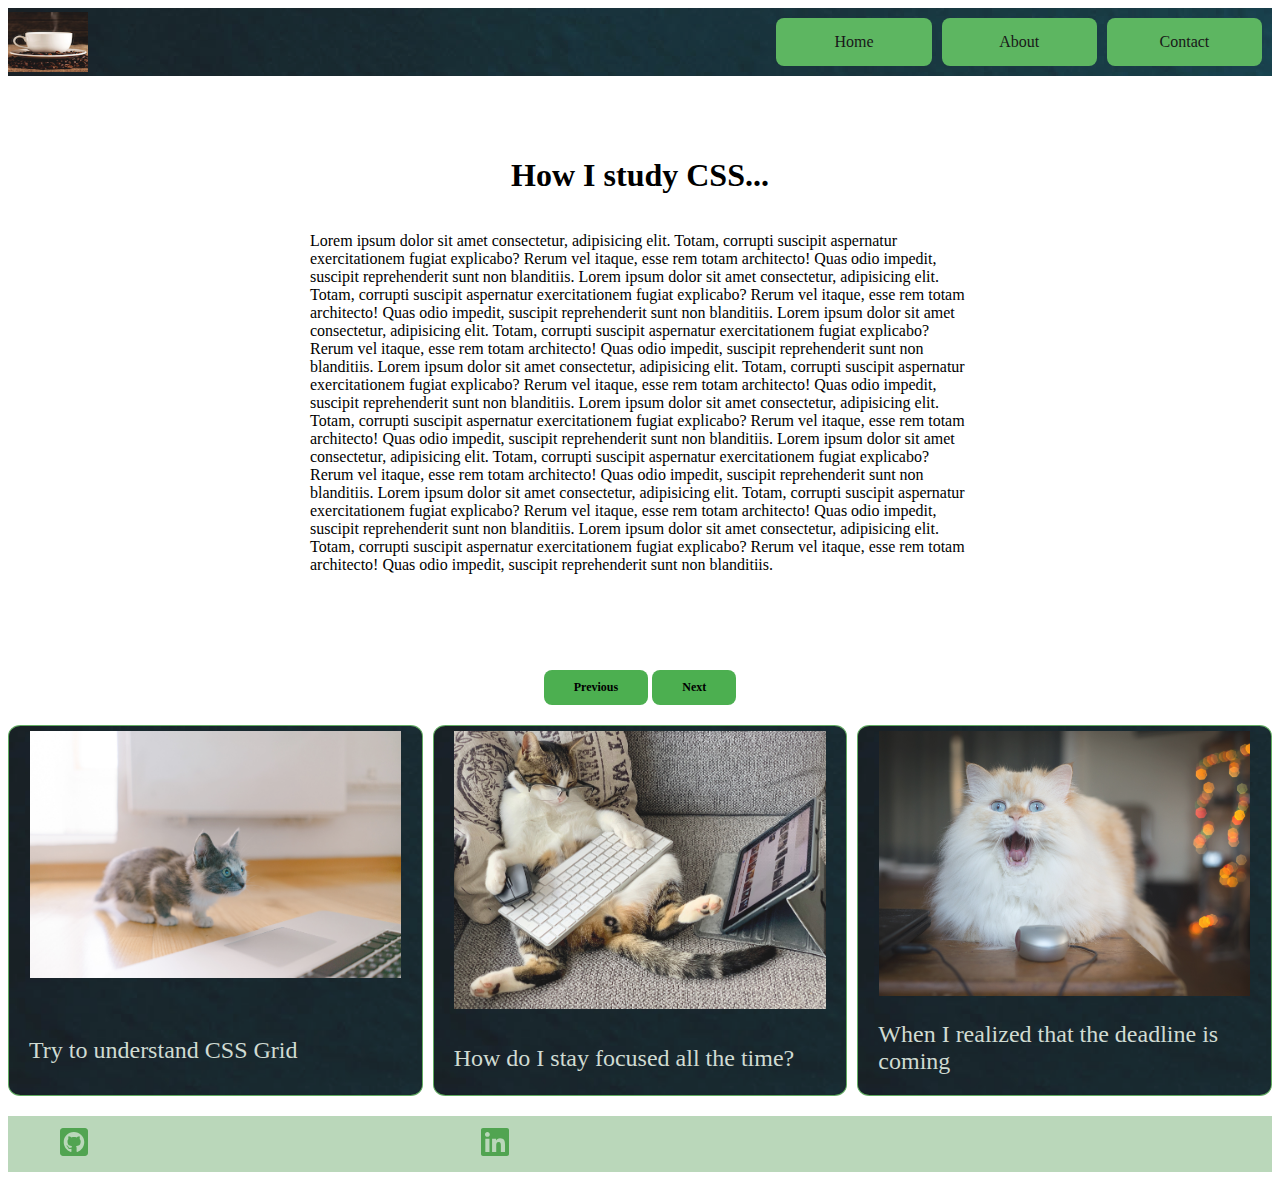
==== post.html @ 3016c1f3 "First commit" ====
<!DOCTYPE html>
<html lang="en">
<head>
    <meta charset="UTF-8">
    <meta name="viewport" content="width=device-width, initial-scale=1.0">
    <meta http-equiv="X-UA-Compatible" content="ie=edge">
    <title>My Post</title>
    <link rel="stylesheet" type = "text/css" href="css/post-style.css">
</head>
<body>
    <header class="header">

        <img class = "logo" src="images/icon-image.png"/>
        <nav class="nav">
            <a href="index.html" class="button">Home</a>
            <a href="#" class="button">About</a>
            <a href="#contact" class="button">Contact</a>
        </nav>
    </header>

    <article>
        <section class="content">
           <h1>How I study CSS...</h1>
           <p> Lorem ipsum dolor sit amet consectetur, adipisicing elit. 
               Totam, corrupti suscipit aspernatur exercitationem fugiat 
               explicabo? Rerum vel itaque, esse rem totam architecto! 
               Quas odio impedit, suscipit reprehenderit sunt non blanditiis.
               Lorem ipsum dolor sit amet consectetur, adipisicing elit. 
               Totam, corrupti suscipit aspernatur exercitationem fugiat 
               explicabo? Rerum vel itaque, esse rem totam architecto! 
               Quas odio impedit, suscipit reprehenderit sunt non blanditiis.
               Lorem ipsum dolor sit amet consectetur, adipisicing elit. 
               Totam, corrupti suscipit aspernatur exercitationem fugiat 
               explicabo? Rerum vel itaque, esse rem totam architecto! 
               Quas odio impedit, suscipit reprehenderit sunt non blanditiis.
               Lorem ipsum dolor sit amet consectetur, adipisicing elit. 
               Totam, corrupti suscipit aspernatur exercitationem fugiat 
               explicabo? Rerum vel itaque, esse rem totam architecto! 
               Quas odio impedit, suscipit reprehenderit sunt non blanditiis.
               Lorem ipsum dolor sit amet consectetur, adipisicing elit. 
               Totam, corrupti suscipit aspernatur exercitationem fugiat 
               explicabo? Rerum vel itaque, esse rem totam architecto! 
               Quas odio impedit, suscipit reprehenderit sunt non blanditiis.
               Lorem ipsum dolor sit amet consectetur, adipisicing elit. 
               Totam, corrupti suscipit aspernatur exercitationem fugiat 
               explicabo? Rerum vel itaque, esse rem totam architecto! 
               Quas odio impedit, suscipit reprehenderit sunt non blanditiis.
               Lorem ipsum dolor sit amet consectetur, adipisicing elit. 
               Totam, corrupti suscipit aspernatur exercitationem fugiat 
               explicabo? Rerum vel itaque, esse rem totam architecto! 
               Quas odio impedit, suscipit reprehenderit sunt non blanditiis.
               Lorem ipsum dolor sit amet consectetur, adipisicing elit. 
               Totam, corrupti suscipit aspernatur exercitationem fugiat 
               explicabo? Rerum vel itaque, esse rem totam architecto! 
               Quas odio impedit, suscipit reprehenderit sunt non blanditiis.
            </p>
           <a href=#></a>
        </section>
</article>

<article class="main-content">
	<aside>
        <a href="#contact" class="button">Previous</a>
        <a href="#contact" class="button">Next</a>
    </aside>
</article>
<section class="card-list">
    <div class="card">
        <img class = "card-image" src="images/picture1.jpg"/>
        <div class="card-details"> Try to understand CSS Grid
        </div>
    </div>
    <div class="card">
        <img class="card-image" src="images/picture2.jpg"/>
        <div class="card-details"> How do I stay focused all the time?
        </div>
    </div>
    <div class="card">
        <img class="card-image" src="images/picture3.jpg"/>
        <div class="card-details"> When I realized that the deadline is coming
        </div>
    </div>
</section>

<footer class="footer" id = "contact">
    <a href="https://github.com/juliaCold" target="_blank">
        <svg class = "icon icon--github" aria-hidden="true" focusable="false" data-prefix="fab" data-icon="github-square" class="svg-inline--fa fa-github-square fa-w-14" role="img" xmlns="http://www.w3.org/2000/svg" viewBox="0 0 448 512"><path fill="currentColor" d="M400 32H48C21.5 32 0 53.5 0 80v352c0 26.5 21.5 48 48 48h352c26.5 0 48-21.5 48-48V80c0-26.5-21.5-48-48-48zM277.3 415.7c-8.4 1.5-11.5-3.7-11.5-8 0-5.4.2-33 .2-55.3 0-15.6-5.2-25.5-11.3-30.7 37-4.1 76-9.2 76-73.1 0-18.2-6.5-27.3-17.1-39 1.7-4.3 7.4-22-1.7-45-13.9-4.3-45.7 17.9-45.7 17.9-13.2-3.7-27.5-5.6-41.6-5.6-14.1 0-28.4 1.9-41.6 5.6 0 0-31.8-22.2-45.7-17.9-9.1 22.9-3.5 40.6-1.7 45-10.6 11.7-15.6 20.8-15.6 39 0 63.6 37.3 69 74.3 73.1-4.8 4.3-9.1 11.7-10.6 22.3-9.5 4.3-33.8 11.7-48.3-13.9-9.1-15.8-25.5-17.1-25.5-17.1-16.2-.2-1.1 10.2-1.1 10.2 10.8 5 18.4 24.2 18.4 24.2 9.7 29.7 56.1 19.7 56.1 19.7 0 13.9.2 36.5.2 40.6 0 4.3-3 9.5-11.5 8-66-22.1-112.2-84.9-112.2-158.3 0-91.8 70.2-161.5 162-161.5S388 165.6 388 257.4c.1 73.4-44.7 136.3-110.7 158.3zm-98.1-61.1c-1.9.4-3.7-.4-3.9-1.7-.2-1.5 1.1-2.8 3-3.2 1.9-.2 3.7.6 3.9 1.9.3 1.3-1 2.6-3 3zm-9.5-.9c0 1.3-1.5 2.4-3.5 2.4-2.2.2-3.7-.9-3.7-2.4 0-1.3 1.5-2.4 3.5-2.4 1.9-.2 3.7.9 3.7 2.4zm-13.7-1.1c-.4 1.3-2.4 1.9-4.1 1.3-1.9-.4-3.2-1.9-2.8-3.2.4-1.3 2.4-1.9 4.1-1.5 2 .6 3.3 2.1 2.8 3.4zm-12.3-5.4c-.9 1.1-2.8.9-4.3-.6-1.5-1.3-1.9-3.2-.9-4.1.9-1.1 2.8-.9 4.3.6 1.3 1.3 1.8 3.3.9 4.1zm-9.1-9.1c-.9.6-2.6 0-3.7-1.5s-1.1-3.2 0-3.9c1.1-.9 2.8-.2 3.7 1.3 1.1 1.5 1.1 3.3 0 4.1zm-6.5-9.7c-.9.9-2.4.4-3.5-.6-1.1-1.3-1.3-2.8-.4-3.5.9-.9 2.4-.4 3.5.6 1.1 1.3 1.3 2.8.4 3.5zm-6.7-7.4c-.4.9-1.7 1.1-2.8.4-1.3-.6-1.9-1.7-1.5-2.6.4-.6 1.5-.9 2.8-.4 1.3.7 1.9 1.8 1.5 2.6z"></path>
        </svg></a>
    <a href="http://linkedin.com/in/julia-koldorkina" target="_blank">
    <svg class= "icon icon--linkedin" aria-hidden="true" focusable="false" data-prefix="fab" data-icon="linkedin" class="svg-inline--fa fa-linkedin fa-w-14" role="img" xmlns="http://www.w3.org/2000/svg" viewBox="0 0 448 512"><path fill="currentColor" d="M416 32H31.9C14.3 32 0 46.5 0 64.3v383.4C0 465.5 14.3 480 31.9 480H416c17.6 0 32-14.5 32-32.3V64.3c0-17.8-14.4-32.3-32-32.3zM135.4 416H69V202.2h66.5V416zm-33.2-243c-21.3 0-38.5-17.3-38.5-38.5S80.9 96 102.2 96c21.2 0 38.5 17.3 38.5 38.5 0 21.3-17.2 38.5-38.5 38.5zm282.1 243h-66.4V312c0-24.8-.5-56.7-34.5-56.7-34.6 0-39.9 27-39.9 54.9V416h-66.4V202.2h63.7v29.2h.9c8.9-16.8 30.6-34.5 62.9-34.5 67.2 0 79.7 44.3 79.7 101.9V416z"></path>
    </svg></a>
</footer>

</body>
</html>
---- css/post-style.css ----
.logo {
    width: 80px;
    height: 60px;
}

header {
    display:grid;
    grid-template-columns: 1.5fr 1fr;
    align-items: center;
    background-image: url(../images/card-background.jpg);
    opacity: 0.9;
}

.nav {
display:grid;
grid-template-columns: repeat(auto-fit, minmax(100px , 1fr));
grid-gap:10px;
align-items: center;
padding: 10px;
}

.button {
    background-color: #4CAF50; /* Green */
    border: none;
    color: #000000;
    padding: 15px 32px;
    text-align: center;
    text-decoration: none;
    display: inline-block;
    font-size: 16px;
    border-radius: 8px;
}

.content {
    min-height: 50vh;
    max-width: 660px;
	display: grid;
	justify-items: center;
	align-content: center;
    justify-content: center;
    padding: 60px;
    margin: 0 auto;
}

.main-content {
    display: flex;
    flex-wrap: wrap;
    flex-direction: row;
    justify-content:space-between;
    padding: 0 5vw 0 5vw;
    text-align: center;
}

.main-content section {
    min-width: 70%;
    width: calc((48em - 100%) * 1000);
    max-width: 100%;
}

.main-content aside {
    min-width: 25%;
    width: calc((48em - 100%) * 1000);
    max-width: 100%;
    margin: 20px auto;
    font-weight: 700;
}

.main-content a {
    background-color: #4CAF50;
    border: none;
    color: #000000;
    padding: 10px 30px;
    text-align: center;
    text-decoration: none;
    display: inline-block;
    font-size: 12px;
    border-radius: 8px;
}

.card-list {
    display:grid;
    grid-gap: 10px;
    grid-template-columns: repeat(auto-fit, 
    minmax(300px , 1fr));
    }
    
.card {
    display: grid;
    grid-template-columns:	1fr;
    border: 1px solid rgb(81, 164, 81);
    border-radius: 3%;
    font-size: 1.5em;
    background-image: url(../images/card-background.jpg);
    opacity: 0.9;
    color: rgb(203, 216, 206);
}

.card .card-image {
    width: 90%;
    height: auto;
    margin: 5px;
    justify-self: center;
}

.card-details {
    display: flex;
    flex-direction: column;
    justify-content: space-evenly;
    padding: 20px;
}
    
.card-details a {
    align-self: center;
}

.footer {
    display:grid;
    grid-template-columns: repeat(3, 1fr);
    grid-auto-flow: column;
    align-items: center;
    background-color: rgb(186, 215, 186);
    margin: 20px 0 0 0;
    }

.icon {
    width: 2rem;
    height: 2rem;
    color: rgb(81, 164, 81);
    align-items: center;
    padding: 10px 0 10px 50px;
}
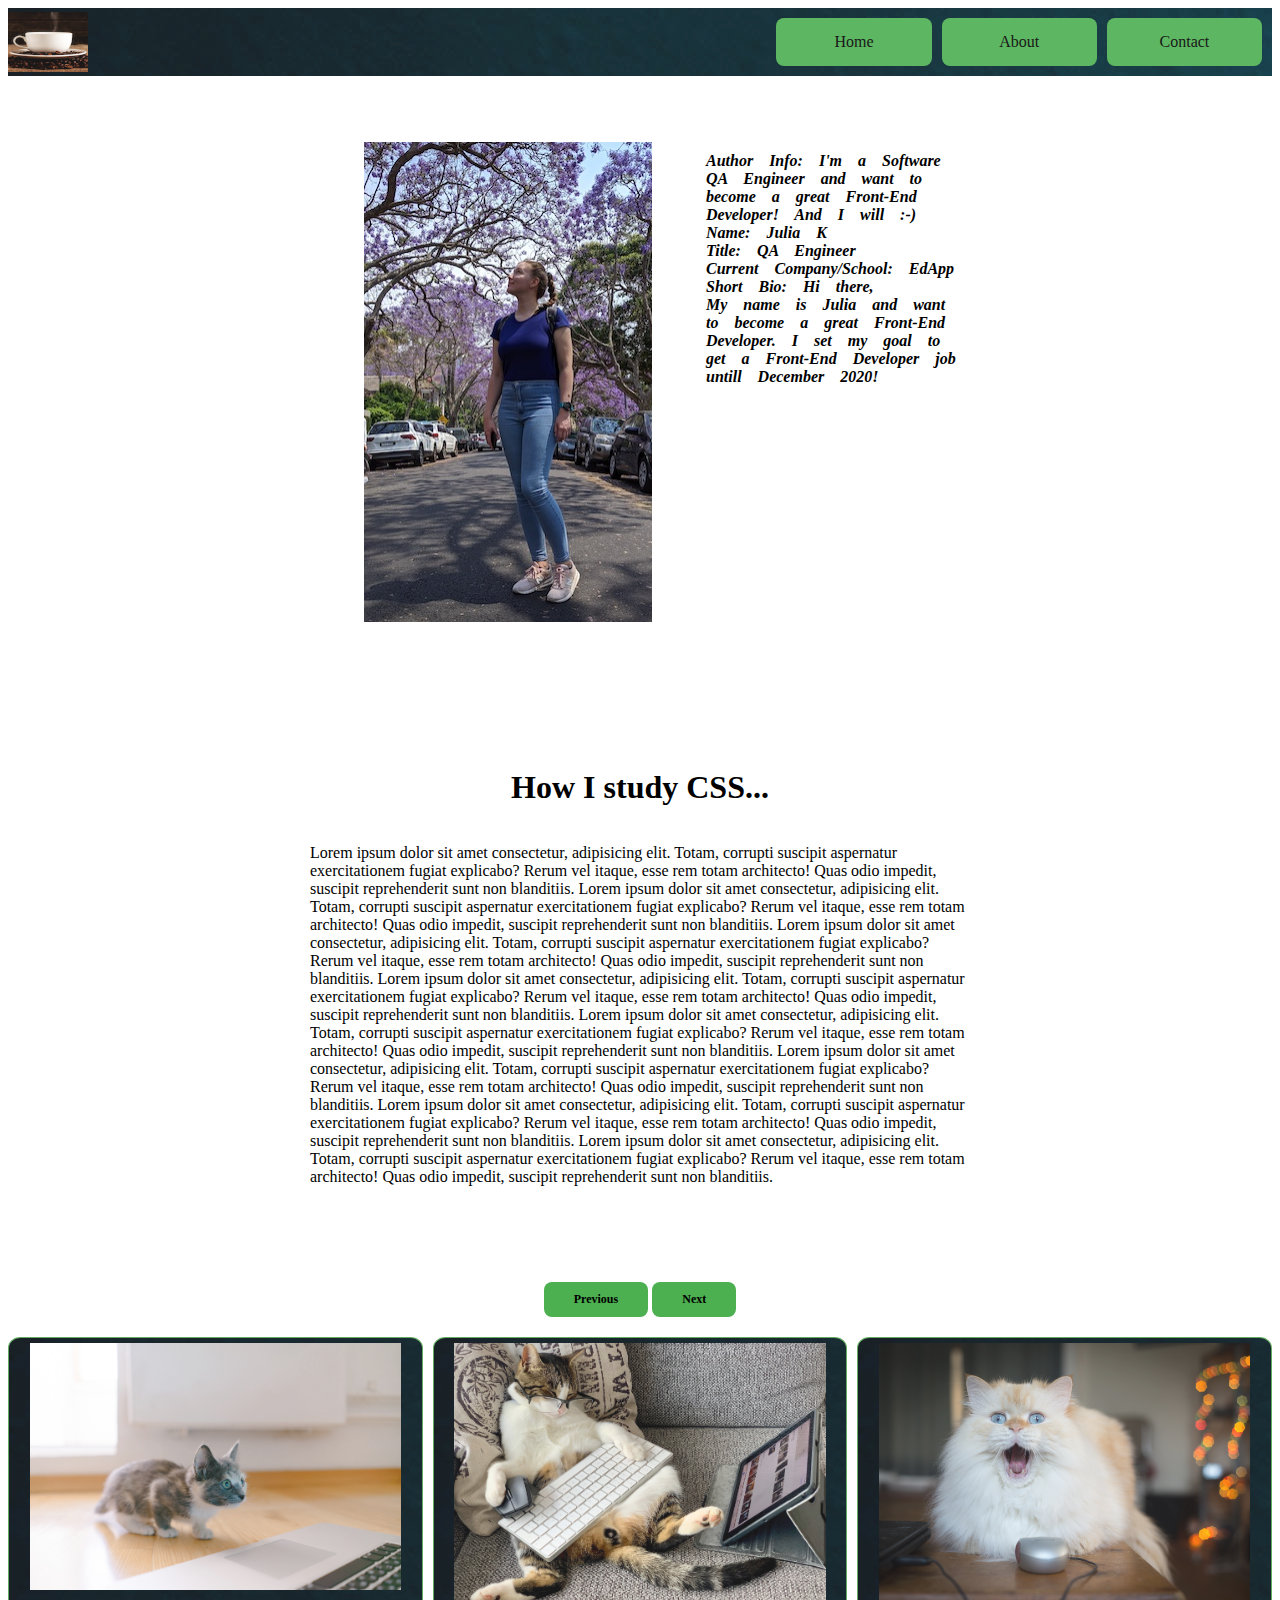
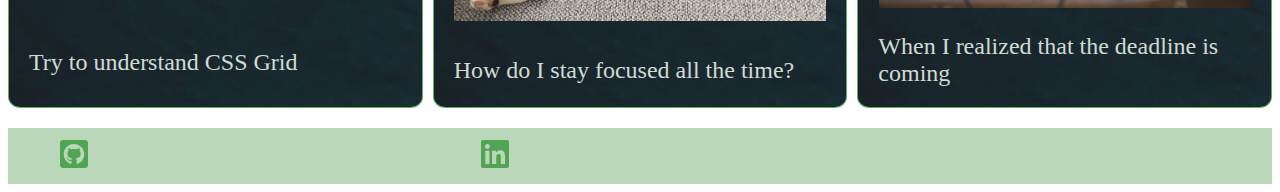
==== commit 9675bf2e: "“[Fix]”" ====
--- a/post.html
+++ b/post.html
@@ -19,6 +19,20 @@
     </header>
 
     <article>
+
+        <section class="content content-info">
+            <img class = avatar src="images/my-photo.png" alt="Just photo of me">
+            <p>
+                Author Info: I'm a Software QA Engineer and want to become a great Front-End Developer! And I will :-) <br/>
+                Name: Julia K <br/>
+                Title: QA Engineer <br/>
+                Current Company/School: EdApp<br/>
+                Short Bio: Hi there,<br/>
+                My name is Julia and want to become a great Front-End Developer. I set my goal to get a Front-End Developer job untill December 2020!
+            </p>
+            <a href=#></a>
+         </section>
+
         <section class="content">
            <h1>How I study CSS...</h1>
            <p> Lorem ipsum dolor sit amet consectetur, adipisicing elit. 
--- a/css/post-style.css
+++ b/css/post-style.css
@@ -1,3 +1,6 @@
+@import url("my-info.css");
+@import url("card-style.css");
+
 .logo {
     width: 80px;
     height: 60px;
@@ -77,42 +80,6 @@
     border-radius: 8px;
 }
 
-.card-list {
-    display:grid;
-    grid-gap: 10px;
-    grid-template-columns: repeat(auto-fit, 
-    minmax(300px , 1fr));
-    }
-    
-.card {
-    display: grid;
-    grid-template-columns:	1fr;
-    border: 1px solid rgb(81, 164, 81);
-    border-radius: 3%;
-    font-size: 1.5em;
-    background-image: url(../images/card-background.jpg);
-    opacity: 0.9;
-    color: rgb(203, 216, 206);
-}
-
-.card .card-image {
-    width: 90%;
-    height: auto;
-    margin: 5px;
-    justify-self: center;
-}
-
-.card-details {
-    display: flex;
-    flex-direction: column;
-    justify-content: space-evenly;
-    padding: 20px;
-}
-    
-.card-details a {
-    align-self: center;
-}
-
 .footer {
     display:grid;
     grid-template-columns: repeat(3, 1fr);
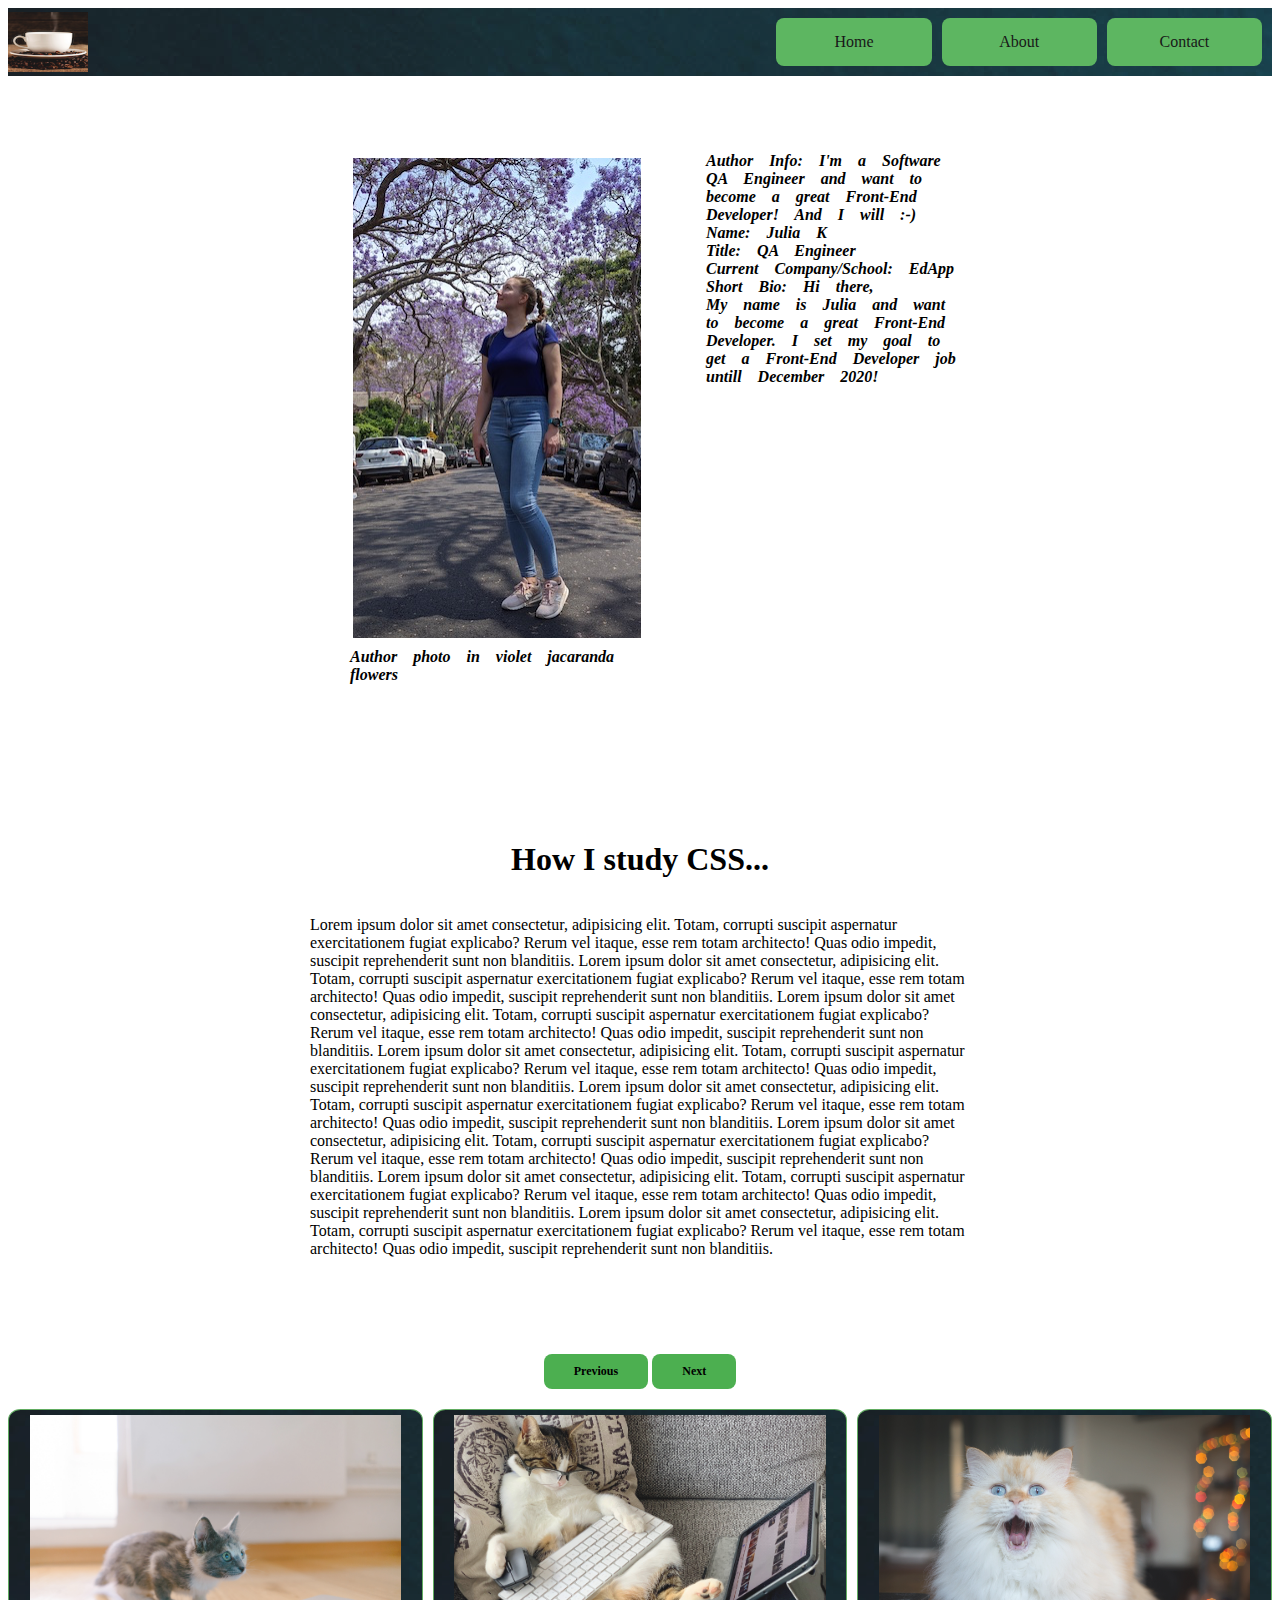
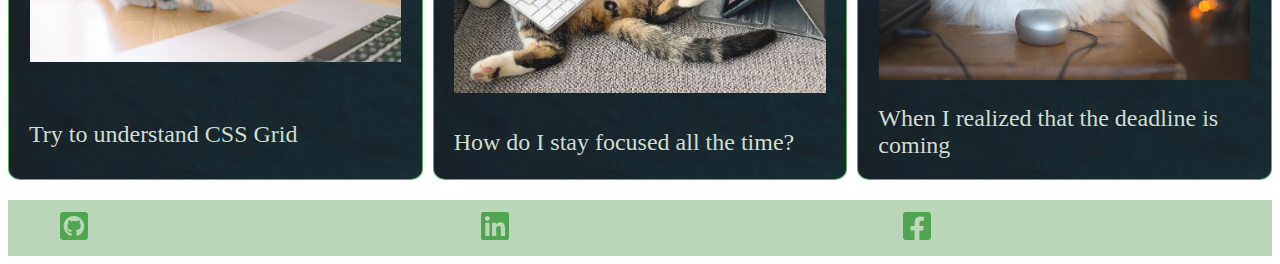
==== commit 4e343b73: "FB icon added and image caption is implemented" ====
--- a/post.html
+++ b/post.html
@@ -21,7 +21,11 @@
     <article>
 
         <section class="content content-info">
-            <img class = avatar src="images/my-photo.png" alt="Just photo of me">
+            <figure>
+                <img class = avatar src="images/my-photo.png" 
+                alt="Just photo of me">
+                <figcaption>Author photo in violet jacaranda flowers</figcaption>
+            </figure>
             <p>
                 Author Info: I'm a Software QA Engineer and want to become a great Front-End Developer! And I will :-) <br/>
                 Name: Julia K <br/>
@@ -80,17 +84,17 @@
 </article>
 <section class="card-list">
     <div class="card">
-        <img class = "card-image" src="images/picture1.jpg"/>
+        <img class = "card-image" src="images/picture1.jpg" alt="Photo of a funny kitten with a laptop"/>
         <div class="card-details"> Try to understand CSS Grid
         </div>
     </div>
     <div class="card">
-        <img class="card-image" src="images/picture2.jpg"/>
+        <img class="card-image" src="images/picture2.jpg" alt="Photo of a sleepy cat that fell asleep in front of a computer"/>
         <div class="card-details"> How do I stay focused all the time?
         </div>
     </div>
     <div class="card">
-        <img class="card-image" src="images/picture3.jpg"/>
+        <img class="card-image" src="images/picture3.jpg" alt="Photo of a surprised cat"/>
         <div class="card-details"> When I realized that the deadline is coming
         </div>
     </div>
@@ -99,10 +103,18 @@
 <footer class="footer" id = "contact">
     <a href="https://github.com/juliaCold" target="_blank">
         <svg class = "icon icon--github" aria-hidden="true" focusable="false" data-prefix="fab" data-icon="github-square" class="svg-inline--fa fa-github-square fa-w-14" role="img" xmlns="http://www.w3.org/2000/svg" viewBox="0 0 448 512"><path fill="currentColor" d="M400 32H48C21.5 32 0 53.5 0 80v352c0 26.5 21.5 48 48 48h352c26.5 0 48-21.5 48-48V80c0-26.5-21.5-48-48-48zM277.3 415.7c-8.4 1.5-11.5-3.7-11.5-8 0-5.4.2-33 .2-55.3 0-15.6-5.2-25.5-11.3-30.7 37-4.1 76-9.2 76-73.1 0-18.2-6.5-27.3-17.1-39 1.7-4.3 7.4-22-1.7-45-13.9-4.3-45.7 17.9-45.7 17.9-13.2-3.7-27.5-5.6-41.6-5.6-14.1 0-28.4 1.9-41.6 5.6 0 0-31.8-22.2-45.7-17.9-9.1 22.9-3.5 40.6-1.7 45-10.6 11.7-15.6 20.8-15.6 39 0 63.6 37.3 69 74.3 73.1-4.8 4.3-9.1 11.7-10.6 22.3-9.5 4.3-33.8 11.7-48.3-13.9-9.1-15.8-25.5-17.1-25.5-17.1-16.2-.2-1.1 10.2-1.1 10.2 10.8 5 18.4 24.2 18.4 24.2 9.7 29.7 56.1 19.7 56.1 19.7 0 13.9.2 36.5.2 40.6 0 4.3-3 9.5-11.5 8-66-22.1-112.2-84.9-112.2-158.3 0-91.8 70.2-161.5 162-161.5S388 165.6 388 257.4c.1 73.4-44.7 136.3-110.7 158.3zm-98.1-61.1c-1.9.4-3.7-.4-3.9-1.7-.2-1.5 1.1-2.8 3-3.2 1.9-.2 3.7.6 3.9 1.9.3 1.3-1 2.6-3 3zm-9.5-.9c0 1.3-1.5 2.4-3.5 2.4-2.2.2-3.7-.9-3.7-2.4 0-1.3 1.5-2.4 3.5-2.4 1.9-.2 3.7.9 3.7 2.4zm-13.7-1.1c-.4 1.3-2.4 1.9-4.1 1.3-1.9-.4-3.2-1.9-2.8-3.2.4-1.3 2.4-1.9 4.1-1.5 2 .6 3.3 2.1 2.8 3.4zm-12.3-5.4c-.9 1.1-2.8.9-4.3-.6-1.5-1.3-1.9-3.2-.9-4.1.9-1.1 2.8-.9 4.3.6 1.3 1.3 1.8 3.3.9 4.1zm-9.1-9.1c-.9.6-2.6 0-3.7-1.5s-1.1-3.2 0-3.9c1.1-.9 2.8-.2 3.7 1.3 1.1 1.5 1.1 3.3 0 4.1zm-6.5-9.7c-.9.9-2.4.4-3.5-.6-1.1-1.3-1.3-2.8-.4-3.5.9-.9 2.4-.4 3.5.6 1.1 1.3 1.3 2.8.4 3.5zm-6.7-7.4c-.4.9-1.7 1.1-2.8.4-1.3-.6-1.9-1.7-1.5-2.6.4-.6 1.5-.9 2.8-.4 1.3.7 1.9 1.8 1.5 2.6z"></path>
-        </svg></a>
+        </svg>
+    </a>
+
     <a href="http://linkedin.com/in/julia-koldorkina" target="_blank">
-    <svg class= "icon icon--linkedin" aria-hidden="true" focusable="false" data-prefix="fab" data-icon="linkedin" class="svg-inline--fa fa-linkedin fa-w-14" role="img" xmlns="http://www.w3.org/2000/svg" viewBox="0 0 448 512"><path fill="currentColor" d="M416 32H31.9C14.3 32 0 46.5 0 64.3v383.4C0 465.5 14.3 480 31.9 480H416c17.6 0 32-14.5 32-32.3V64.3c0-17.8-14.4-32.3-32-32.3zM135.4 416H69V202.2h66.5V416zm-33.2-243c-21.3 0-38.5-17.3-38.5-38.5S80.9 96 102.2 96c21.2 0 38.5 17.3 38.5 38.5 0 21.3-17.2 38.5-38.5 38.5zm282.1 243h-66.4V312c0-24.8-.5-56.7-34.5-56.7-34.6 0-39.9 27-39.9 54.9V416h-66.4V202.2h63.7v29.2h.9c8.9-16.8 30.6-34.5 62.9-34.5 67.2 0 79.7 44.3 79.7 101.9V416z"></path>
-    </svg></a>
+        <svg class= "icon icon--linkedin" aria-hidden="true" focusable="false" data-prefix="fab" data-icon="linkedin" class="svg-inline--fa fa-linkedin fa-w-14" role="img" xmlns="http://www.w3.org/2000/svg" viewBox="0 0 448 512"><path fill="currentColor" d="M416 32H31.9C14.3 32 0 46.5 0 64.3v383.4C0 465.5 14.3 480 31.9 480H416c17.6 0 32-14.5 32-32.3V64.3c0-17.8-14.4-32.3-32-32.3zM135.4 416H69V202.2h66.5V416zm-33.2-243c-21.3 0-38.5-17.3-38.5-38.5S80.9 96 102.2 96c21.2 0 38.5 17.3 38.5 38.5 0 21.3-17.2 38.5-38.5 38.5zm282.1 243h-66.4V312c0-24.8-.5-56.7-34.5-56.7-34.6 0-39.9 27-39.9 54.9V416h-66.4V202.2h63.7v29.2h.9c8.9-16.8 30.6-34.5 62.9-34.5 67.2 0 79.7 44.3 79.7 101.9V416z"></path>
+        </svg>
+    </a>
+
+    <a href="https://www.facebook.com/julia.shim.54" target="_blank">
+        <svg class="icon icon--fb" aria-hidden="true" focusable="false" data-prefix="fab" data-icon="facebook-square" class="svg-inline--fa fa-facebook-square fa-w-14" role="img" xmlns="http://www.w3.org/2000/svg" viewBox="0 0 448 512"><path fill="currentColor" d="M400 32H48A48 48 0 0 0 0 80v352a48 48 0 0 0 48 48h137.25V327.69h-63V256h63v-54.64c0-62.15 37-96.48 93.67-96.48 27.14 0 55.52 4.84 55.52 4.84v61h-31.27c-30.81 0-40.42 19.12-40.42 38.73V256h68.78l-11 71.69h-57.78V480H400a48 48 0 0 0 48-48V80a48 48 0 0 0-48-48z"></path>
+        </svg>
+    </a>    
 </footer>
 
 </body>
